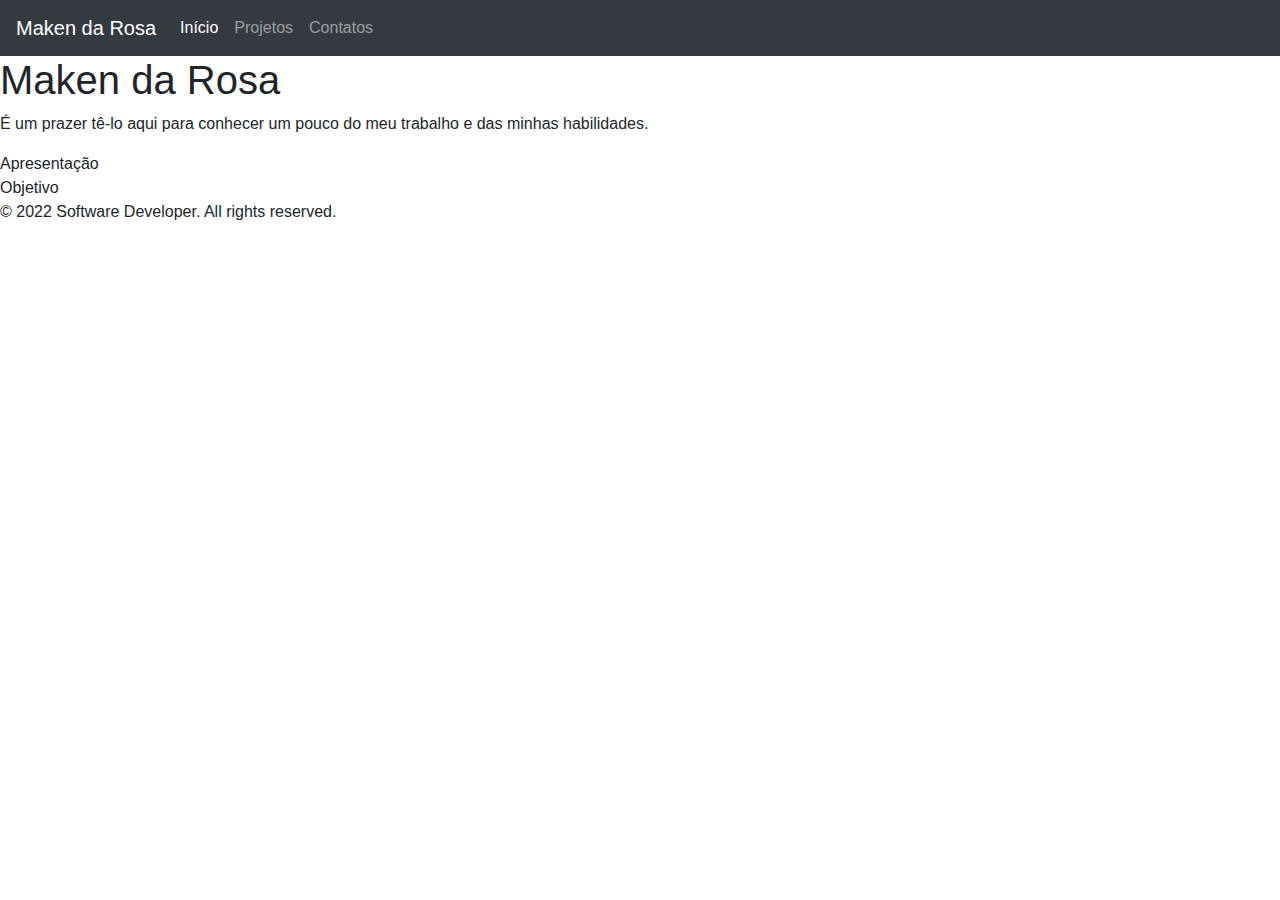
==== index.html @ cf261ea3 "começando portfolio" ====
<!DOCTYPE html>
<html lang="pt-br">

<head>
    <meta charset="UTF-8">
    <meta name="viewport" content="width=device-width, initial-scale=1.0">
    <!--<link rel="stylesheet" href="styles.css"> -->
    <link rel="stylesheet" href="https://maxcdn.bootstrapcdn.com/bootstrap/4.5.2/css/bootstrap.min.css">
    <script src="https://ajax.googleapis.com/ajax/libs/jquery/3.5.1/jquery.min.js"></script>
    <script src="https://cdnjs.cloudflare.com/ajax/libs/popper.js/1.16.0/umd/popper.min.js"></script>
    <script src="https://maxcdn.bootstrapcdn.com/bootstrap/4.5.2/js/bootstrap.min.js"></script>
    <style>
        .card {
            display: none;
        }

        .card.active {
            display: block;
        }
    </style>
    <title>Maken da Rosa - Portfolio</title>
</head>

<body>
    <header>
        <nav class="navbar navbar-expand-md navbar-dark bg-dark">
            <a class="navbar-brand" href="#">Maken da Rosa</a>
            <button class="navbar-toggler" type="button" data-toggle="collapse" data-target="#navbarNavAltMarkup"
                aria-controls="navbarNavAltMarkup" aria-expanded="false" aria-label="Toggle navigation">
                <span class="navbar-toggler-icon"></span>
            </button>
            <div class="collapse navbar-collapse" id="navbarNavAltMarkup">
                <div class="navbar-nav">
                    <a class="nav-link active" href="#home">Início <span class="sr-only">(current)</span></a>
                    <a class="nav-link" href="#projects">Projetos</a>
                    <a class="nav-link" href="#contacts">Contatos</a>
                </div>
            </div>
        </nav>
    </header>
    <main>
        <section id="home">
            <h1>Maken da Rosa</h1>

            <p>É um prazer tê-lo aqui para conhecer um pouco do meu trabalho e das minhas habilidades.</p>

            <div class="soft-skills">
                <div class="soft-skill">Apresentação</div>
                <div class="soft-skill"></div>
                <div class="soft-skill"></div>
            </div>

            <div class="hard-skills">
                <div class="hard-skill">Objetivo</div>
                <div class="hard-skill"></div>
                <div class="hard-skill"></div>
            </div>

        </section>
        <section id="projects">
            <div class="project"></div>
            <div class="project"></div>
            <div class="project"></div>
        </section>
        <section id="contacts">
            <div class="contact"></div>
            <div class="contact"></div>
            <div class="contact"></div>
        </section>
    </main>
    <footer>
        <p>&copy; 2022 Software Developer. All rights reserved.</p>
    </footer>

    <script>
        // Initialize the first card as active
        const cards = document.querySelectorAll('.card');
        let currentCard = 0;
        cards[currentCard].classList.add('active');

        // Add event listeners for the forward and back buttons
        const forwardButton = document.querySelector('.btn.forward');
        const backButton = document.querySelector('.btn.back');

        forwardButton.addEventListener('click', () => {
            cards[currentCard].classList.remove('active');
            currentCard = (currentCard + 1) % cards.length;
            cards[currentCard].classList.add('active');
        });

        backButton.addEventListener('click', () => {
            cards[currentCard].classList.remove('active');
            currentCard = (currentCard - 1 + cards.length) % cards.length;
            cards[currentCard].classList.add('active');
        });
    </script>
    <!--
            <div class="cards-change">
                <button class="btn back">
                    &lt;
                </button>
                <button class="btn forward">
                    &gt;
                </button>
                    <div class="card">
                        <p>Este portfolio é o de sistemas e tecnologias que estão em constante evolução. Aqui você encontrará projetos que desenvolvi, demonstrando meu conhecimento em diversas linguagens de programação, frameworks e ferramentas.
                        </p>
                    </div>
                    <div class="card">
                        <p>Como desenvolvedor júnior, estou em busca de novas oportunidades para aprimorar minhas habilidades e crescer profissionalmente. Acredito que cada projeto é uma oportunidade para aprender algo novo, enfrentar desafios e superar limitações.</p>
                    </div>
                    <div class="card">
                        <p>Sinta-se à vontade para navegar pelo meu portfolio e conhecer um pouco mais sobre mim e o meu trabalho. Se você tem alguma dúvida ou gostaria de saber mais sobre algum  hesite em entrar em contato. Estou sempre aberto a novas oportunidades e desafios.</p>
                    </div>
                    <div class="card">
                        <p>Espero que goste do meu portfolio e fico à disposição para qualquer esclarecimento que precise. Obrigado pela visita!</p>
                    </div>
            </div>
-->
</body>

</html>
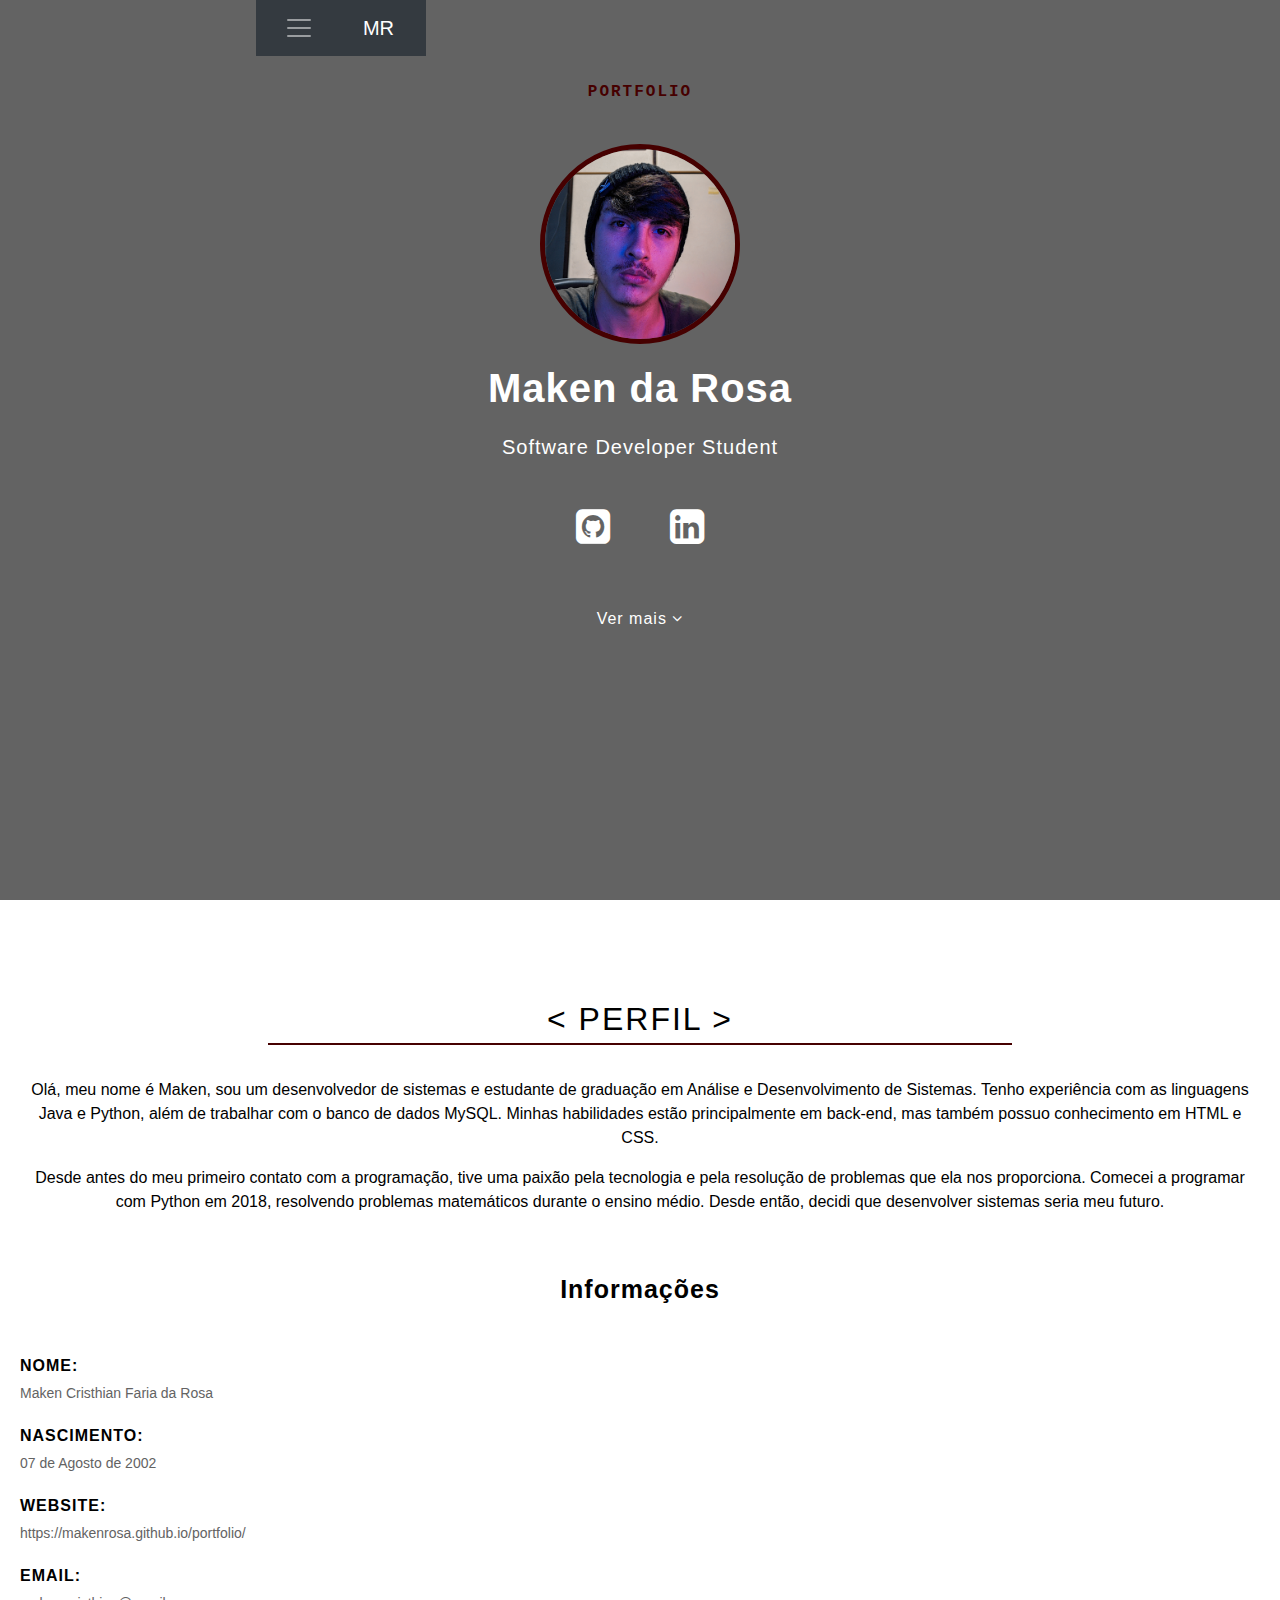
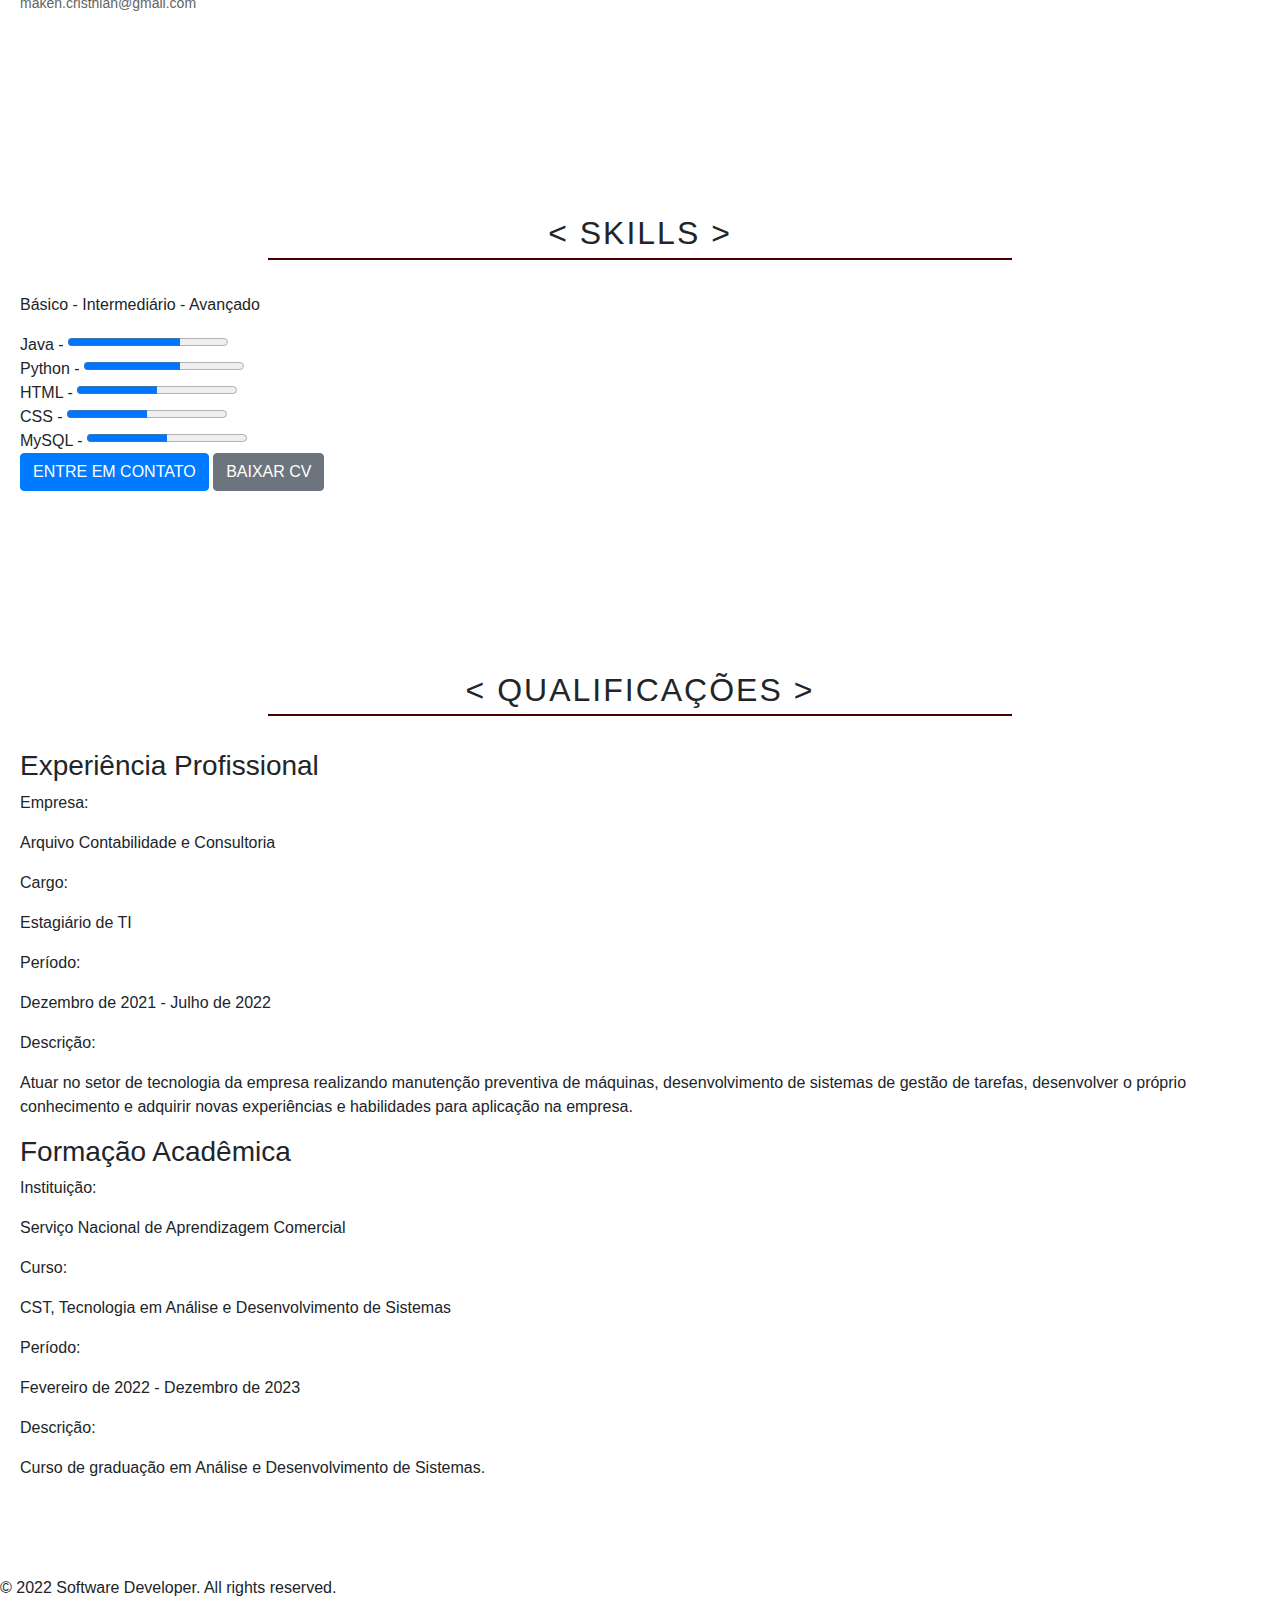
==== commit 58edfe5d: "Quase finalizando a primeira parte do portfolio" ====
--- a/index.html
+++ b/index.html
@@ -4,119 +4,172 @@
 <head>
     <meta charset="UTF-8">
     <meta name="viewport" content="width=device-width, initial-scale=1.0">
-    <!--<link rel="stylesheet" href="styles.css"> -->
+    <link rel="stylesheet" href="styles.css"> 
     <link rel="stylesheet" href="https://maxcdn.bootstrapcdn.com/bootstrap/4.5.2/css/bootstrap.min.css">
+    <link rel="stylesheet" href="https://cdnjs.cloudflare.com/ajax/libs/font-awesome/4.7.0/css/font-awesome.min.css">
     <script src="https://ajax.googleapis.com/ajax/libs/jquery/3.5.1/jquery.min.js"></script>
     <script src="https://cdnjs.cloudflare.com/ajax/libs/popper.js/1.16.0/umd/popper.min.js"></script>
     <script src="https://maxcdn.bootstrapcdn.com/bootstrap/4.5.2/js/bootstrap.min.js"></script>
-    <style>
-        .card {
-            display: none;
-        }
-
-        .card.active {
-            display: block;
-        }
-    </style>
     <title>Maken da Rosa - Portfolio</title>
 </head>
 
 <body>
     <header>
         <nav class="navbar navbar-expand-md navbar-dark bg-dark">
-            <a class="navbar-brand" href="#">Maken da Rosa</a>
-            <button class="navbar-toggler" type="button" data-toggle="collapse" data-target="#navbarNavAltMarkup"
-                aria-controls="navbarNavAltMarkup" aria-expanded="false" aria-label="Toggle navigation">
-                <span class="navbar-toggler-icon"></span>
-            </button>
-            <div class="collapse navbar-collapse" id="navbarNavAltMarkup">
-                <div class="navbar-nav">
-                    <a class="nav-link active" href="#home">Início <span class="sr-only">(current)</span></a>
-                    <a class="nav-link" href="#projects">Projetos</a>
-                    <a class="nav-link" href="#contacts">Contatos</a>
-                </div>
+            <div class="container">
+                <li class="nav-item dropdown d-block">
+                    <button class="navbar-toggler always-show" type="button" data-toggle="dropdown" aria-haspopup="true"
+                        aria-expanded="false">
+                        <span class="navbar-toggler-icon"></span>
+                    </button>
+                    <div class="dropdown-menu">
+                        <a class="dropdown-item" href="#home">Início</a>
+                        <a class="dropdown-item" href="#perfil">Perfil</a>
+                        <a class="dropdown-item" href="#skills">Habilidades</a>
+                        <a class="dropdown-item" href="#qualificacoes">Qualificações</a>
+                        <a class="dropdown-item" href="#projetos">Projetos</a>
+                    </div>
+                </li>
+                <a class="navbar-brand" href="#">MR</a>
             </div>
         </nav>
     </header>
     <main>
         <section id="home">
+            <p class="portfolio-text">PORTFOLIO</p>
+            <div class="profile-img">
+                <img class=profile-img src="images/makenrosa.jpg" alt="Maken da Rosa profile image">
+            </div>
             <h1>Maken da Rosa</h1>
-
-            <p>É um prazer tê-lo aqui para conhecer um pouco do meu trabalho e das minhas habilidades.</p>
-
-            <div class="soft-skills">
-                <div class="soft-skill">Apresentação</div>
-                <div class="soft-skill"></div>
-                <div class="soft-skill"></div>
+            <p id="cargo">Software Developer Student</p>
+            <div class="redes-inicio">
+                <a href="https://github.com/MakenRosa" target="_blank"><i class="fa fa-github-square"></i></a>
+                <a href="https://www.linkedin.com/in/maken-da-rosa/" target="_blank"><i
+                        class="fa fa-linkedin-square"></i></a>
             </div>
-
-            <div class="hard-skills">
-                <div class="hard-skill">Objetivo</div>
-                <div class="hard-skill"></div>
-                <div class="hard-skill"></div>
+            <p id="ver-mais">Ver mais <i class="fa fa-angle-down"></i></p>
+        </section>
+        <section id="perfil">
+            <h2 class="section-name">&lt; PERFIL &gt;</h2>
+            <p>
+                Olá, meu nome é Maken, sou um desenvolvedor de sistemas e estudante de graduação em Análise e
+                Desenvolvimento de Sistemas. Tenho experiência com as linguagens Java e Python, além de trabalhar com o
+                banco de dados MySQL. Minhas habilidades estão principalmente em back-end, mas também possuo
+                conhecimento em HTML e CSS.
+            </p>
+            <p>
+                Desde antes do meu primeiro contato com a programação, tive uma paixão pela tecnologia e pela resolução
+                de problemas que ela nos proporciona. Comecei a programar com Python em 2018, resolvendo problemas
+                matemáticos durante o ensino médio. Desde então, decidi que desenvolver sistemas seria meu futuro.
+            </p>
+            <div class="perfil">
+                <h3>Informações</h3>
+                <div class="nome">
+                    <p>Nome:</p>
+                    <p>Maken Cristhian Faria da Rosa</p>
+                </div>
+                <div class="nascimento">
+                    <p>Nascimento:</p>
+                    <p>07 de Agosto de 2002</p>
+                </div>
+                <div class="website">
+                    <p>Website:</p>
+                    <p><a href="https://makenrosa.github.io/portfolio/"
+                            target="_blank">https://makenrosa.github.io/portfolio/</a></p>
+                </div>
+                <div class="email">
+                    <p>Email:</p>
+                    <p><a href="mailto:" target="_blank">maken.cristhian@gmail.com</a></p>
+                </div>
             </div>
-
         </section>
-        <section id="projects">
-            <div class="project"></div>
-            <div class="project"></div>
-            <div class="project"></div>
+        <section id="skills">
+            <h2 class="section-name">&lt; SKILLS &gt;</h2>
+            <p>Básico - Intermediário - Avançado</p>
+            <div class="skills">
+                <div class="skill-item">
+                    <span>Java -
+                        <progress value="70" max="100"></progress>
+                    </span>
+                </div>
+                <div class="skill-item">
+                    <span>Python -
+                        <progress value="60" max="100"></progress>
+                    </span>
+                </div>
+                <div class="skill-item">
+                    <span>HTML -
+                        <progress value="50" max="100"></progress>
+                    </span>
+                </div>
+                <div class="skill-item">
+                    <span>CSS -
+                        <progress value="50" max="100"></progress>
+                    </span>
+                </div>
+                <div class="skill-item">
+                    <span>MySQL -
+                        <progress value="50" max="100"></progress>
+                    </span>
+                </div>
+            </div>
+            <button class="btn btn-primary">ENTRE EM CONTATO</button>
+            <button class="btn btn-secondary">BAIXAR CV</button>
         </section>
-        <section id="contacts">
-            <div class="contact"></div>
-            <div class="contact"></div>
-            <div class="contact"></div>
-        </section>
-    </main>
-    <footer>
-        <p>&copy; 2022 Software Developer. All rights reserved.</p>
-    </footer>
-
-    <script>
-        // Initialize the first card as active
-        const cards = document.querySelectorAll('.card');
-        let currentCard = 0;
-        cards[currentCard].classList.add('active');
-
-        // Add event listeners for the forward and back buttons
-        const forwardButton = document.querySelector('.btn.forward');
-        const backButton = document.querySelector('.btn.back');
-
-        forwardButton.addEventListener('click', () => {
-            cards[currentCard].classList.remove('active');
-            currentCard = (currentCard + 1) % cards.length;
-            cards[currentCard].classList.add('active');
-        });
-
-        backButton.addEventListener('click', () => {
-            cards[currentCard].classList.remove('active');
-            currentCard = (currentCard - 1 + cards.length) % cards.length;
-            cards[currentCard].classList.add('active');
-        });
-    </script>
-    <!--
-            <div class="cards-change">
-                <button class="btn back">
-                    &lt;
-                </button>
-                <button class="btn forward">
-                    &gt;
-                </button>
-                    <div class="card">
-                        <p>Este portfolio é o de sistemas e tecnologias que estão em constante evolução. Aqui você encontrará projetos que desenvolvi, demonstrando meu conhecimento em diversas linguagens de programação, frameworks e ferramentas.
-                        </p>
+        <section id="qualificacoes">
+            <h2 class="section-name">&lt; QUALIFICAÇÕES &gt;</h2>
+            <div class="qualificacoes">
+                <div class="qualificacao">
+                    <h3>Experiência Profissional</h3>
+                    <div class="experiencia-profissional">
+                        <div class="empresa">
+                            <p>Empresa:</p>
+                            <p>Arquivo Contabilidade e Consultoria</p>
+                        </div>
+                        <div class="cargo">
+                            <p>Cargo:</p>
+                            <p>Estagiário de TI</p>
+                        </div>
+                        <div class="periodo">
+                            <p>Período:</p>
+                            <p>Dezembro de 2021 - Julho de 2022</p>
+                        </div>
+                        <div class="descricao">
+                            <p>Descrição:</p>
+                            <p>
+                                Atuar no setor de tecnologia da empresa realizando manutenção preventiva de máquinas,
+                                desenvolvimento de sistemas de gestão de tarefas, desenvolver o próprio conhecimento e
+                                adquirir novas experiências e habilidades para aplicação na empresa.
+                            </p>
+                        </div>
                     </div>
-                    <div class="card">
-                        <p>Como desenvolvedor júnior, estou em busca de novas oportunidades para aprimorar minhas habilidades e crescer profissionalmente. Acredito que cada projeto é uma oportunidade para aprender algo novo, enfrentar desafios e superar limitações.</p>
-                    </div>
-                    <div class="card">
-                        <p>Sinta-se à vontade para navegar pelo meu portfolio e conhecer um pouco mais sobre mim e o meu trabalho. Se você tem alguma dúvida ou gostaria de saber mais sobre algum  hesite em entrar em contato. Estou sempre aberto a novas oportunidades e desafios.</p>
-                    </div>
-                    <div class="card">
-                        <p>Espero que goste do meu portfolio e fico à disposição para qualquer esclarecimento que precise. Obrigado pela visita!</p>
+                </div>
+                <div class="qualificacao">
+                    <h3>Formação Acadêmica</h3>
+                    <div class="formacao-academica">
+                        <div class="instituicao">
+                            <p>Instituição:</p>
+                            <p>Serviço Nacional de Aprendizagem Comercial</p>
+                        </div>
+                        <div class="curso">
+                            <p>Curso:</p>
+                            <p>CST, Tecnologia em Análise e Desenvolvimento de Sistemas</p>
+                        </div>
+                        <div class="periodo">
+                            <p>Período:</p>
+                            <p>Fevereiro de 2022 - Dezembro de 2023</p>
+                        </div>
+                        <div class="descricao">
+                            <p>Descrição:</p>
+                            <p>Curso de graduação em Análise e Desenvolvimento de Sistemas.</p>
+                        </div>
                     </div>
             </div>
--->
+        </section>
+        <footer>
+            <p>&copy; 2022 Software Developer. All rights reserved.</p>
+        </footer>
+    </main>
 </body>
 
 </html>--- a/styles.css
+++ b/styles.css
@@ -0,0 +1,189 @@
+.always-show {
+    display: block !important;
+}
+
+body {
+    margin: 0;
+    padding: 0;
+    font-family: 'Roboto', sans-serif;
+    background-color: #f5f5f5;
+    scroll-behavior: smooth;
+}
+
+.card {
+    display: none;
+}
+
+.card.active {
+    display: block;
+}
+
+header {
+    position: fixed;
+    top: 0;
+    left: 20vw;
+    width: 170px;
+}
+
+.navbar li {
+    list-style: none;
+}
+
+.navbar li > button {
+    border: none;
+}
+
+.navbar li > button:hover {
+    background-color: transparent;
+}
+
+.navbar li > button:focus {
+    outline: none;
+}
+
+.navbar>.container {
+    display: flex;
+    justify-content: space-between;
+    width: 100%;
+}
+
+section {
+    font-family: 'poppins', sans-serif;
+    padding: 80px 20px;
+}
+
+h2.section-name {
+    letter-spacing: 2px;
+    text-transform: uppercase;
+    text-align: center;
+    padding: 20px 0;
+}
+
+.section-name::after {
+    content: '';
+    display: block;
+    width: 60%;
+    height: 2px;
+    background-color: #460000;
+    margin: 5px auto;
+}
+
+#home {
+    background-color: #636363;
+    color: #fff;
+    padding: 80px 20px;
+    text-align: center;
+    height: 100vh;
+}
+
+.portfolio-text {
+    font-weight: 700;
+    margin-bottom: 40px;
+    color: #460000;
+    letter-spacing: 2px;
+    font-family: monospace;
+}
+
+#home>h1 {
+    font-size: 40px;
+    font-weight: 700;
+    letter-spacing: 1px;
+    margin: 20px 0;
+}
+
+
+div.profile-img {
+    width: 200px;
+    height: 200px;
+    border-radius: 50%;
+    margin: 0 auto;
+    display: block;
+}
+
+img.profile-img {
+    width: 200px;
+    height: 200px;
+    border-radius: 50%;
+    margin: 0 auto;
+    border: 5px solid #460000;
+}
+
+#home>#cargo {
+    font-size: 20px;
+    font-weight: 400;
+    letter-spacing: 1px;
+    margin: 20px 0;
+    width: 70%;
+    margin: 0 auto;
+}
+
+.redes-inicio {
+    display: flex;
+    justify-content: center;
+    margin-top: 35px;
+}
+
+.redes-inicio a {
+    color: #fff;
+    font-size: 40px;
+    margin: 0 30px;
+}
+
+#ver-mais {
+    font-size: 16px;
+    font-weight: 400;
+    letter-spacing: 1px;
+    margin: 20px 0;
+    margin-top: 50px;
+}
+
+#perfil {
+    background-color: #fff;
+    color: #000;
+    text-align: center;
+    height: 100%;
+}
+
+div.perfil {
+    display: block;
+    text-align: left;
+    margin-top: 60px;
+}
+
+div.perfil > h3 {
+    font-size: 25px;
+    font-weight: 700;
+    letter-spacing: 1px;
+    margin: 10px 0 50px 0px;
+    text-align: center;
+}
+
+div.perfil > div {
+    margin: 0 0 20px 0;
+}
+
+div.perfil > div >p:first-child {
+    font-weight: bold;
+    font-size: 16px;
+    margin-bottom: 5px;
+    text-transform: uppercase;
+    letter-spacing: 1px;
+}
+
+div.perfil > div >p:last-child {
+    font-size: 14px;
+    margin-bottom: 5px;
+    color: #636363;
+}
+
+div.perfil > div a {
+    font-size: 14px;
+    margin-bottom: 5px;
+    color: #636363;
+}
+
+@media (min-width: 768px) {
+    .navbar>.container {
+        padding: 0px;
+    }
+}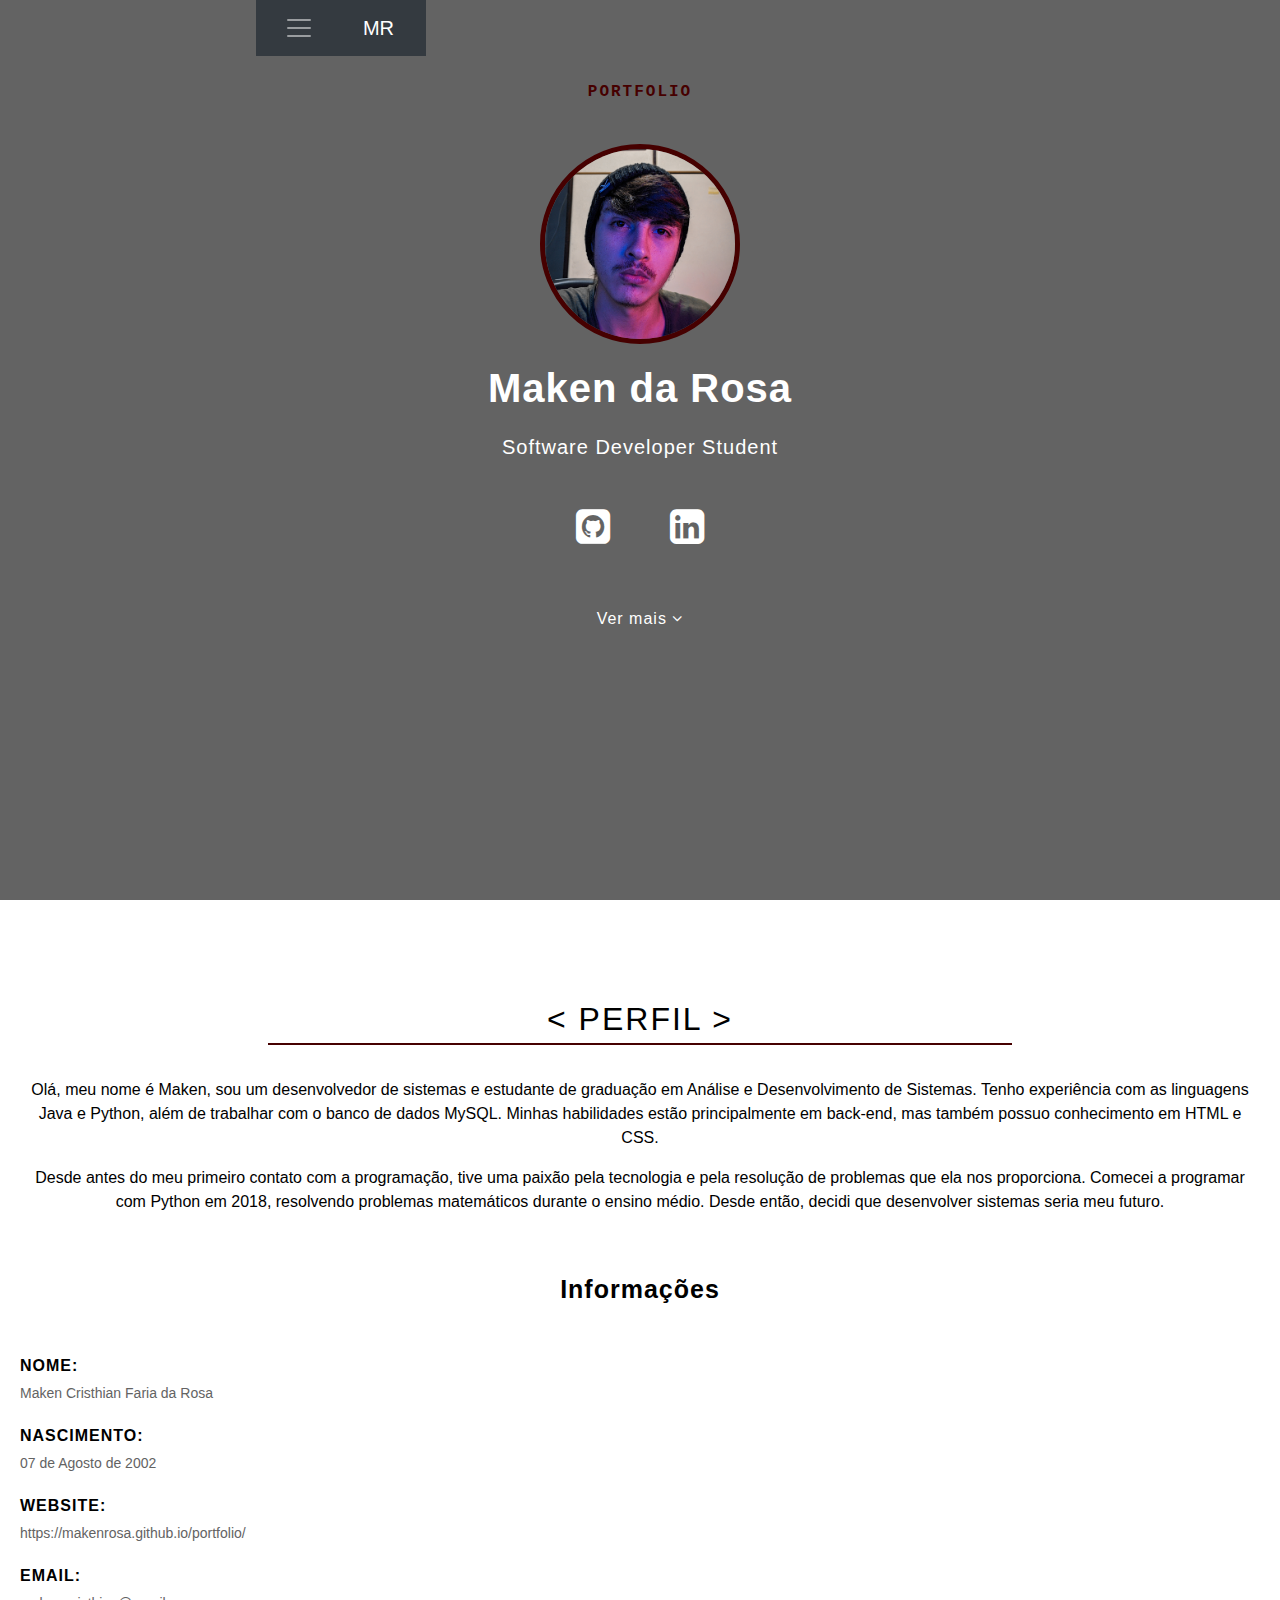
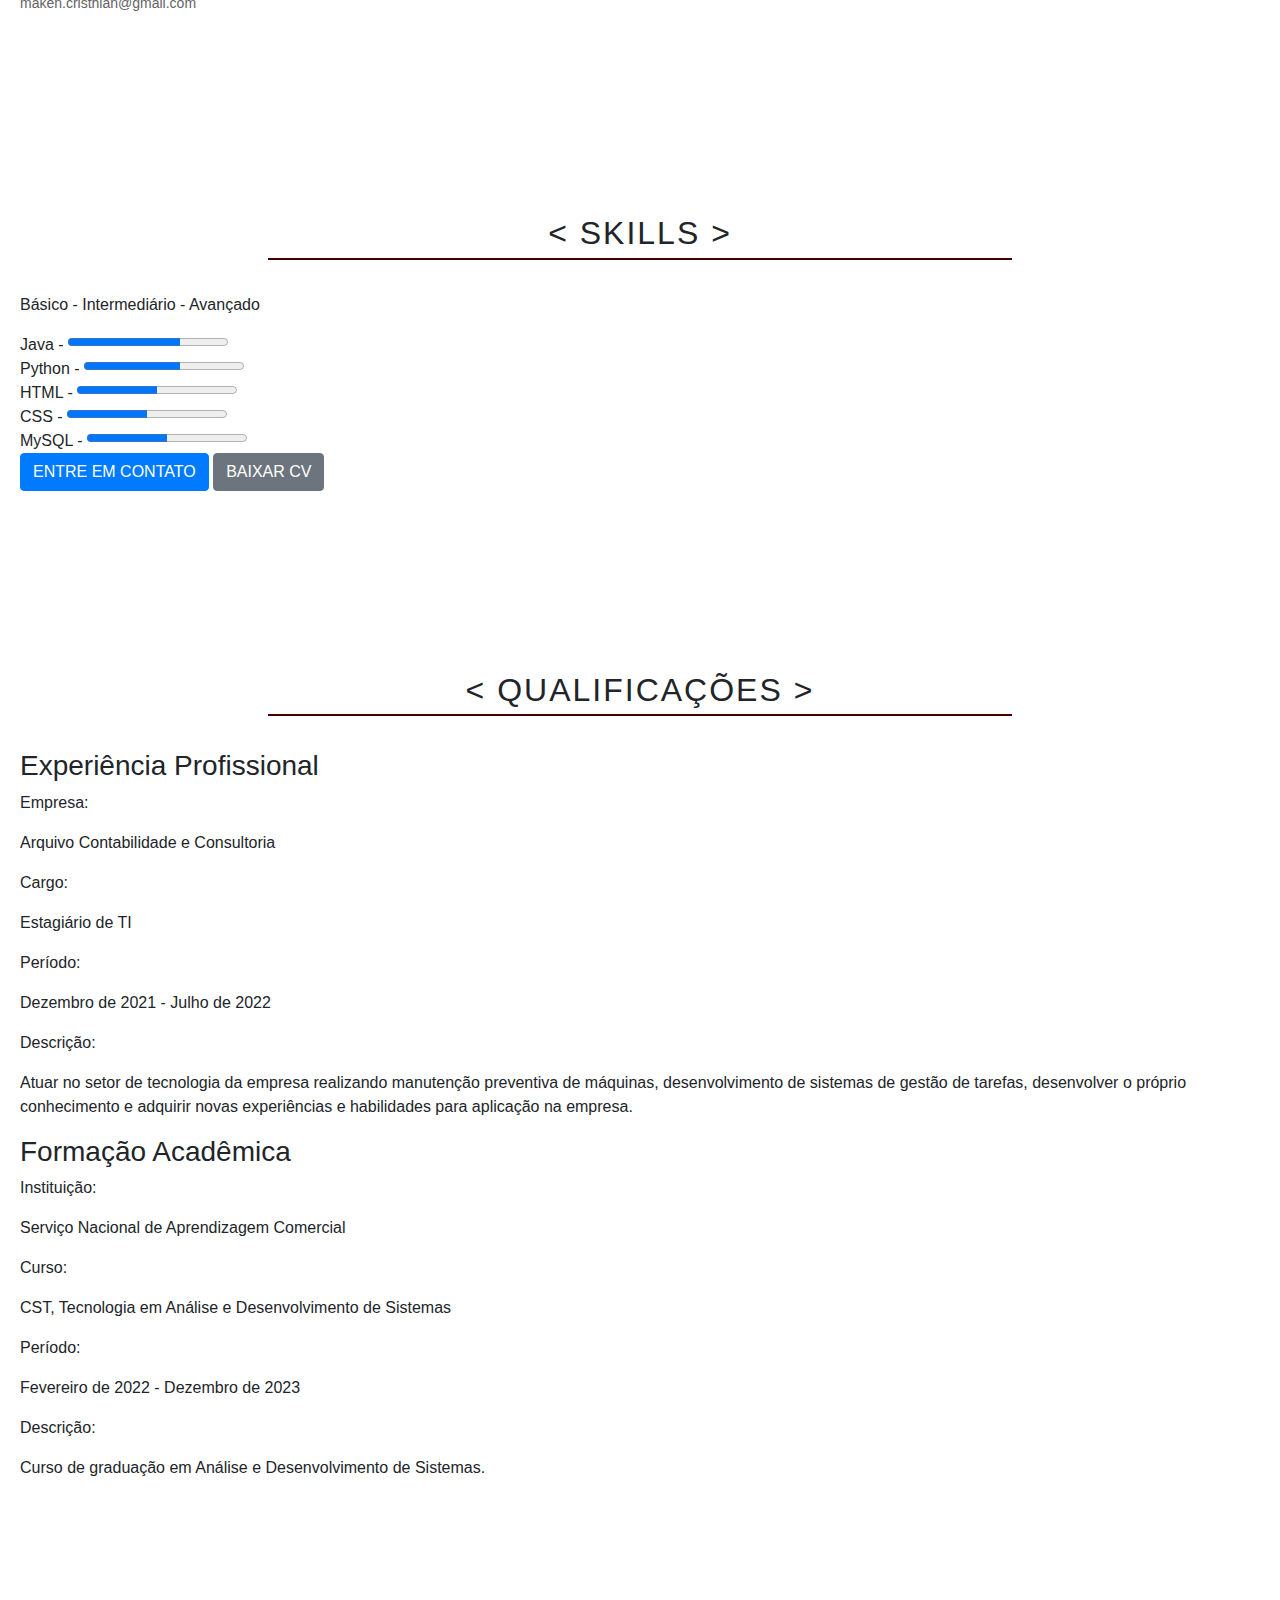
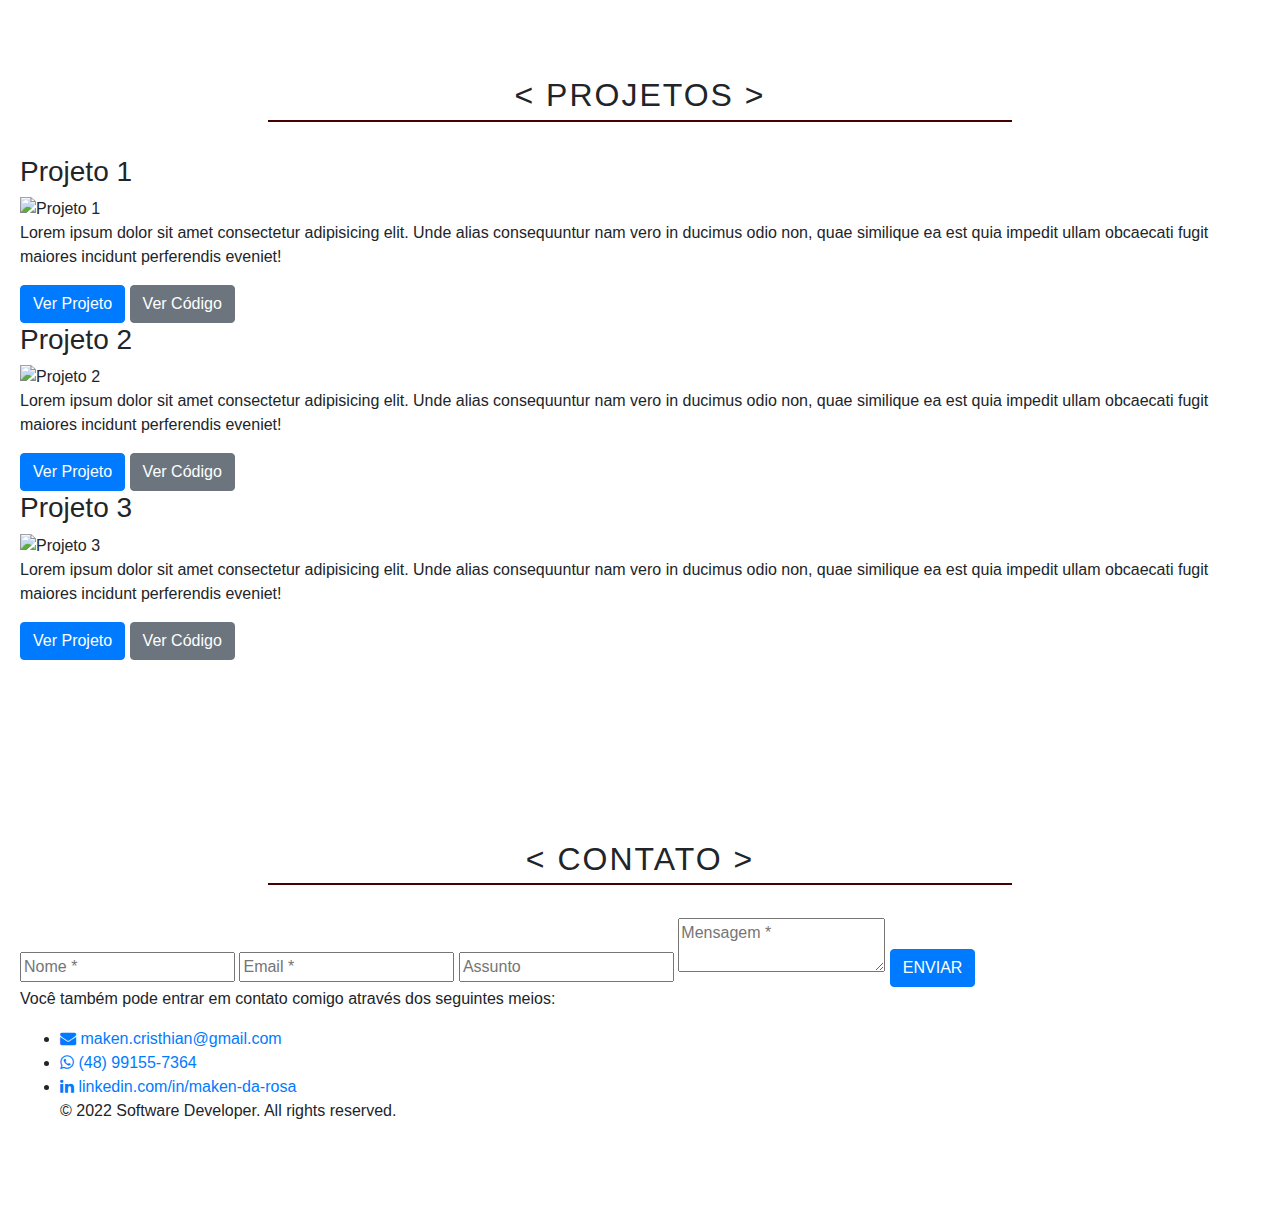
==== commit e19d0355: "Mobile first quase terminado, falta estilizar" ====
--- a/index.html
+++ b/index.html
@@ -4,7 +4,7 @@
 <head>
     <meta charset="UTF-8">
     <meta name="viewport" content="width=device-width, initial-scale=1.0">
-    <link rel="stylesheet" href="styles.css"> 
+    <link rel="stylesheet" href="styles.css">
     <link rel="stylesheet" href="https://maxcdn.bootstrapcdn.com/bootstrap/4.5.2/css/bootstrap.min.css">
     <link rel="stylesheet" href="https://cdnjs.cloudflare.com/ajax/libs/font-awesome/4.7.0/css/font-awesome.min.css">
     <script src="https://ajax.googleapis.com/ajax/libs/jquery/3.5.1/jquery.min.js"></script>
@@ -164,8 +164,80 @@
                             <p>Curso de graduação em Análise e Desenvolvimento de Sistemas.</p>
                         </div>
                     </div>
-            </div>
-        </section>
+                </div>
+        </section>
+        <section id="projetos">
+            <h2 class="section-name">&lt; PROJETOS &gt;</h2>
+            <div class="projetos">
+                <div class="projeto">
+                    <h3>Projeto 1</h3>
+                    <div class="project-image">
+                        <img src="https://via.placeholder.com/300x200" alt="Projeto 1">
+                    </div>
+                    <p>Lorem ipsum dolor sit amet consectetur adipisicing elit. Unde alias consequuntur nam vero in
+                        ducimus odio non, quae similique ea est quia impedit ullam obcaecati fugit maiores incidunt
+                        perferendis eveniet!</p>
+                    <button class="btn btn-primary">Ver Projeto</button>
+                    <button class="btn btn-secondary">Ver Código</button>
+                </div>
+                <div class="projeto">
+                    <h3>Projeto 2</h3>
+                    <div class="project-image">
+                        <img src="https://via.placeholder.com/300x200" alt="Projeto 2">
+                    </div>
+                    <p>Lorem ipsum dolor sit amet consectetur adipisicing elit. Unde alias consequuntur nam vero in
+                        ducimus odio non, quae similique ea est quia impedit ullam obcaecati fugit maiores incidunt
+                        perferendis eveniet!</p>
+                    <button class="btn btn-primary">Ver Projeto</button>
+                    <button class="btn btn-secondary">Ver Código</button>
+                </div>
+                <div class="projeto">
+                    <h3>Projeto 3</h3>
+                    <div class="project-image">
+                        <img src="https://via.placeholder.com/300x200" alt="Projeto 3">
+                    </div>
+                    <p>Lorem ipsum dolor sit amet consectetur adipisicing elit. Unde alias consequuntur nam vero in
+                        ducimus odio non, quae similique ea est quia impedit ullam obcaecati fugit maiores incidunt
+                        perferendis eveniet!</p>
+                    <button class="btn btn-primary">Ver Projeto</button>
+                    <button class="btn btn-secondary">Ver Código</button>
+                </div>
+            </div>
+        </section>
+        <section id="contato">
+            <h2 class="section-name">&lt; CONTATO &gt;</h2>
+            <div class="contato">
+                <form action="https://formsubmit.co/maken.cristhian@gmail.com" method="POST">
+                    <input type="text" name="name" required placeholder="Nome *">
+                    <input type="email" name="email" required placeholder="Email *">
+                    <input type="text" name="subject" placeholder="Assunto">
+                    <textarea name="message" required placeholder="Mensagem *"></textarea>
+                    <button class="btn btn-primary" type="submit">ENVIAR</button>
+                           </form>
+            </div>
+           <div class="contato">
+            <p>
+                Você também pode entrar em contato comigo através dos seguintes meios:
+            </p>
+            <ul>
+                <li>
+                    <!--Email-->
+                    <a href="mailto: maken.cristhian@gmail.com">
+                        <i class="fa fa-envelope"></i>
+                        maken.cristhian@gmail.com
+                <li>
+                    <a href="https://wa.me/5548991557364" target="_blank">
+                        <i class="fa fa-whatsapp"></i>
+                        (48) 99155-7364
+                    </a>
+                </li>
+                <li>
+                    <a href="https://www.linkedin.com/in/maken-da-rosa/" target="_blank">
+                        <i class="fa fa-linkedin"></i>
+                        linkedin.com/in/maken-da-rosa
+                    </a>
+                </li>
+                
         <footer>
             <p>&copy; 2022 Software Developer. All rights reserved.</p>
         </footer>
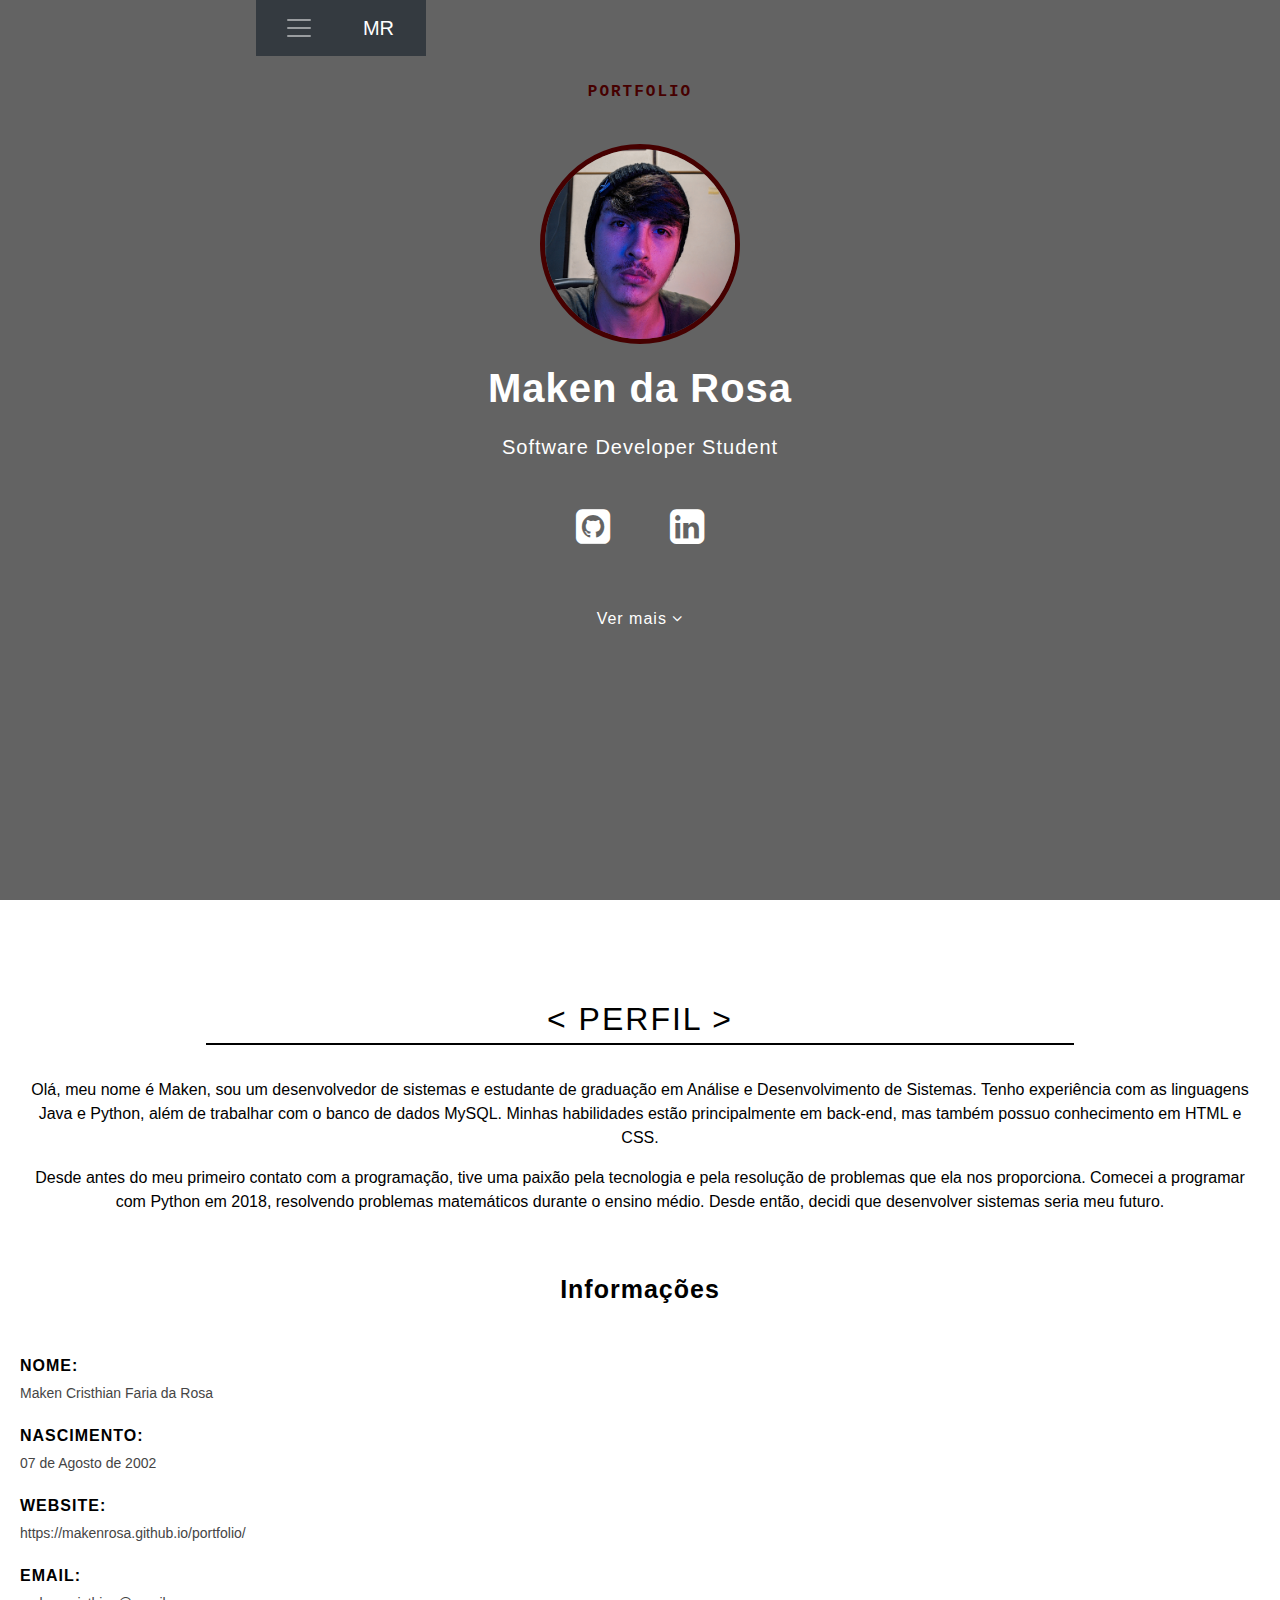
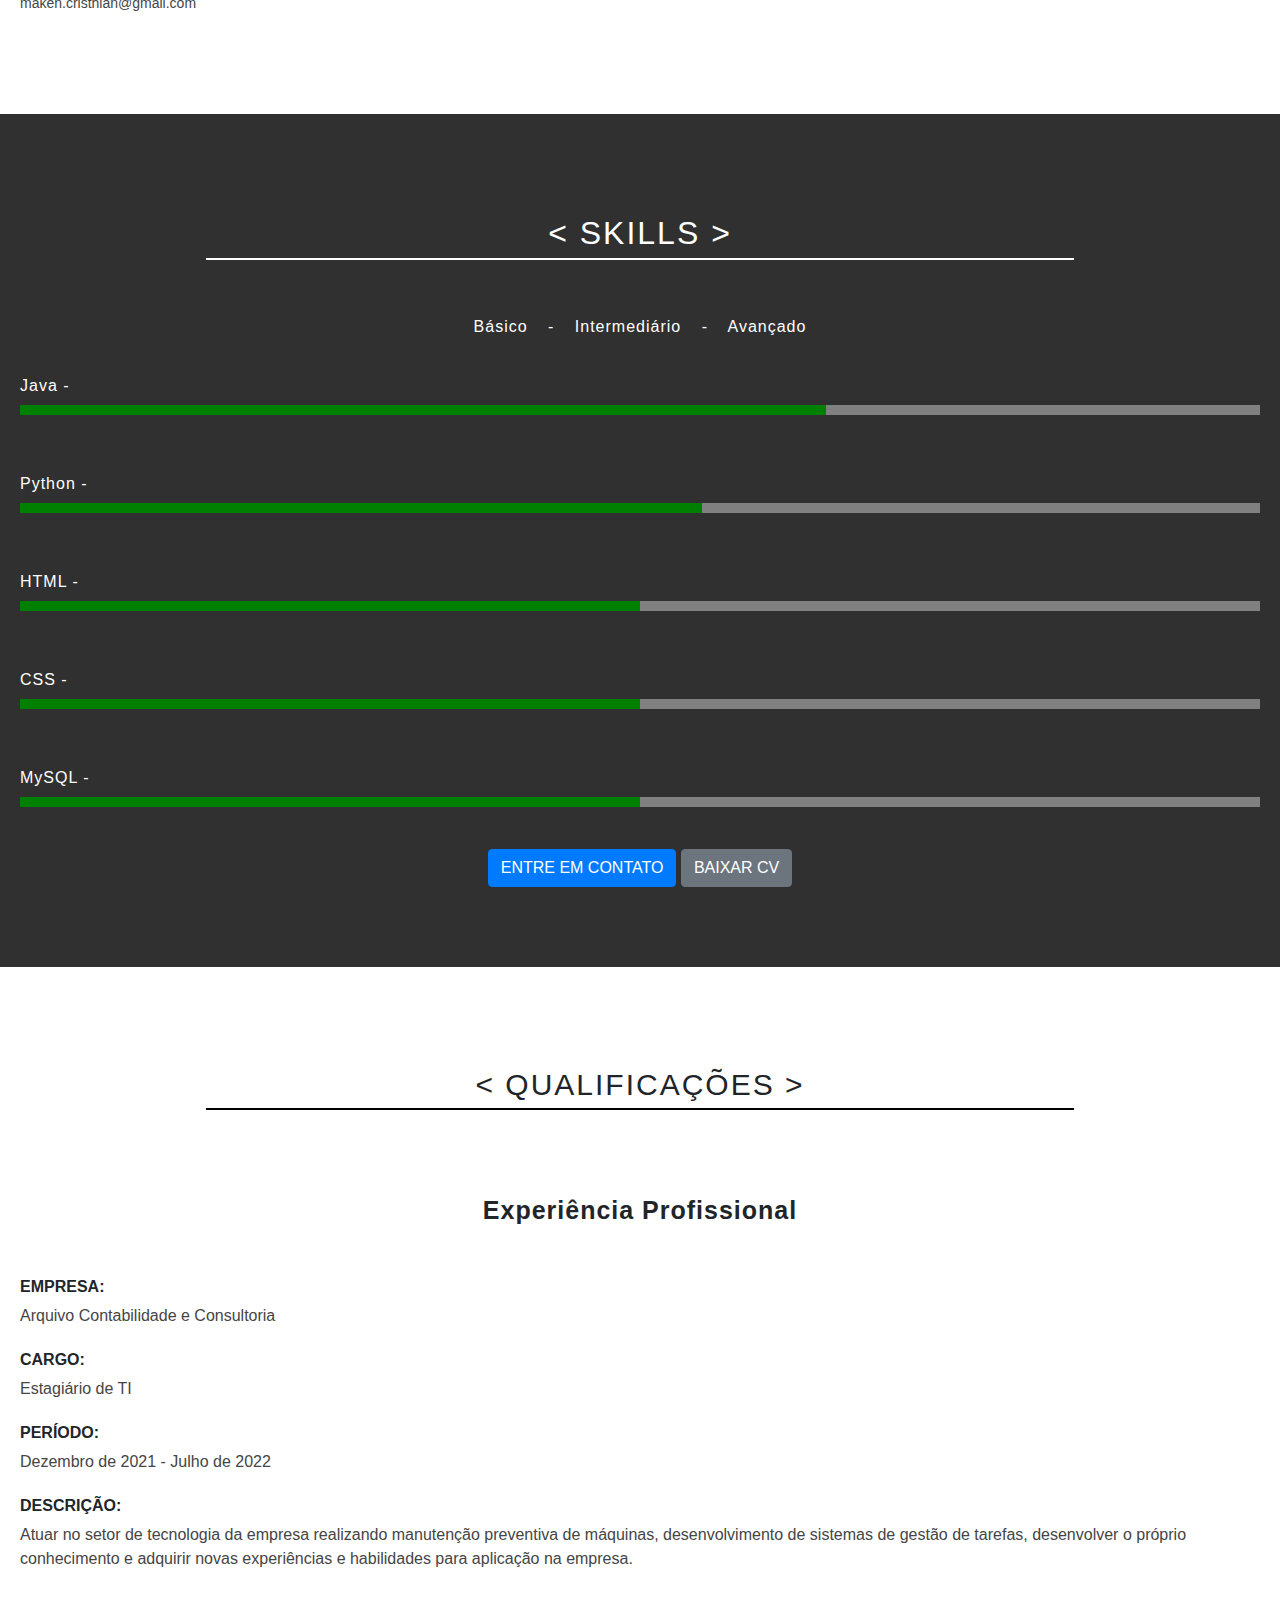
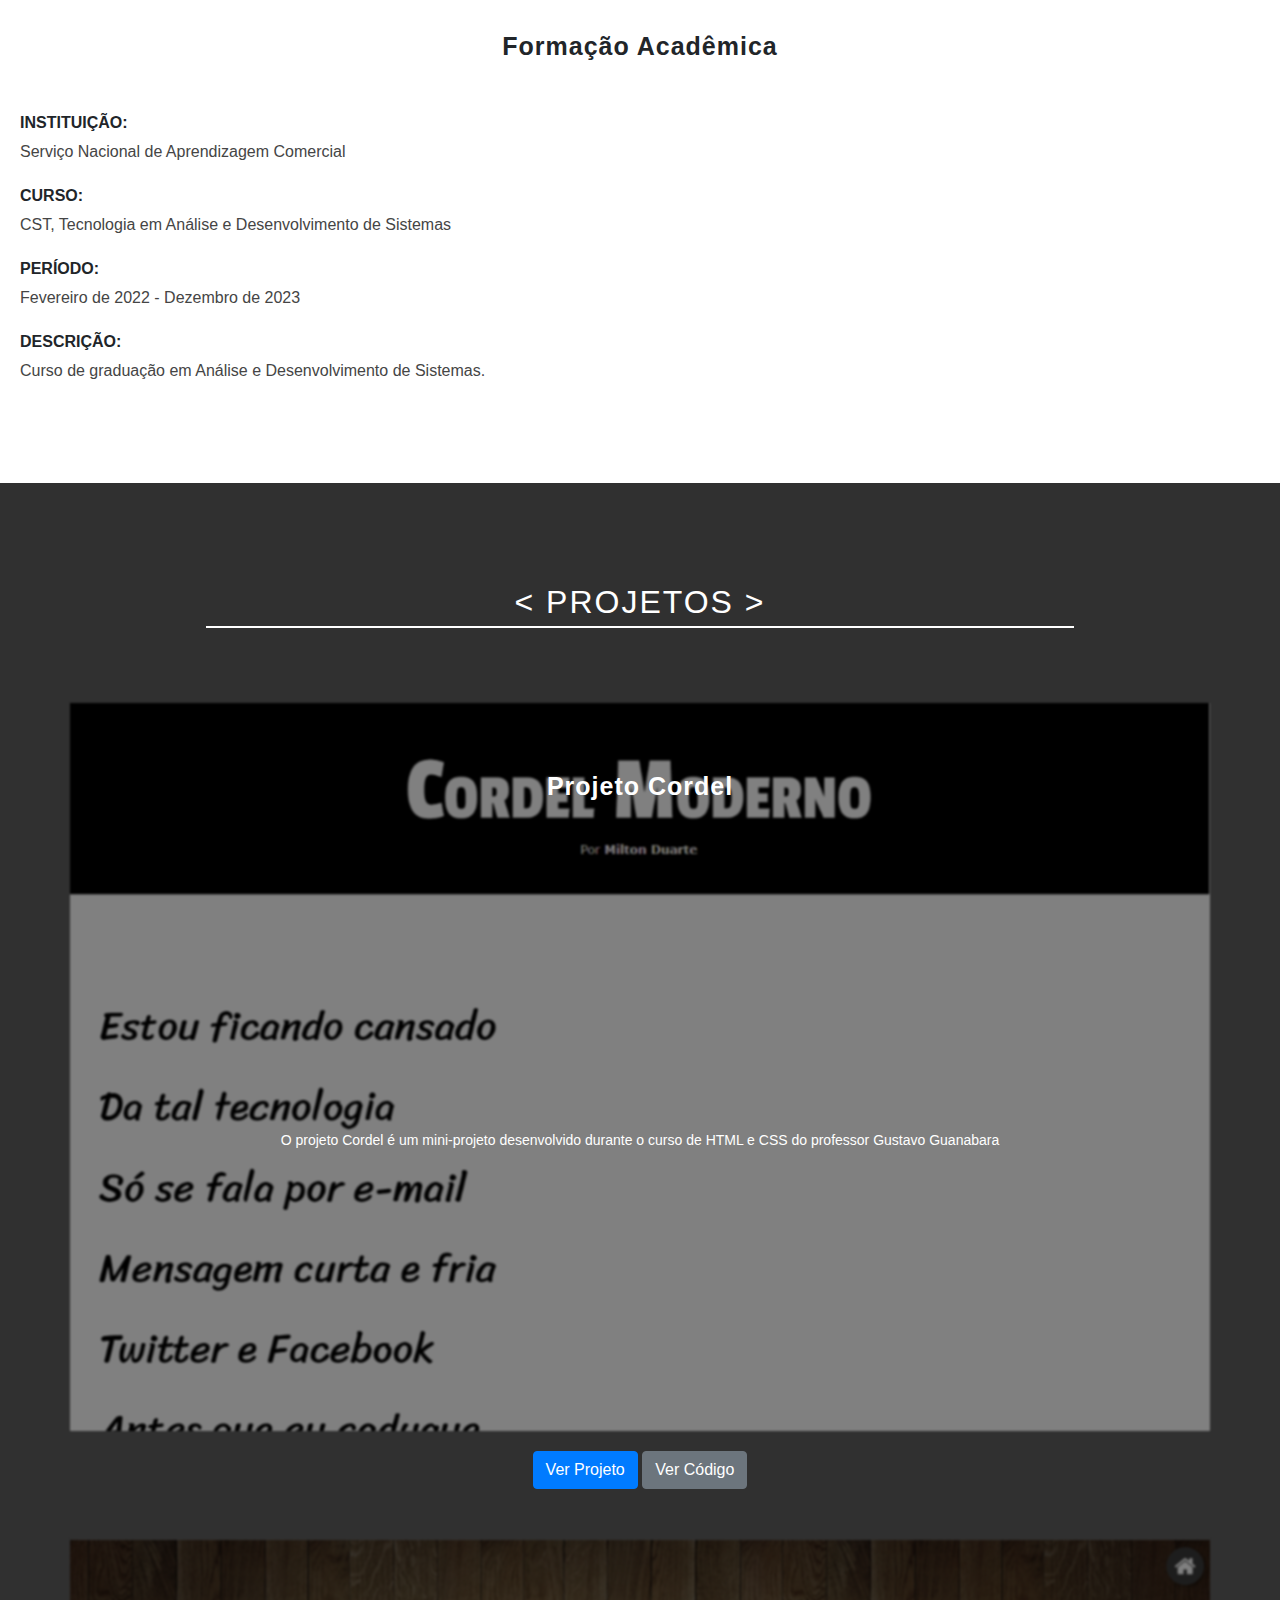
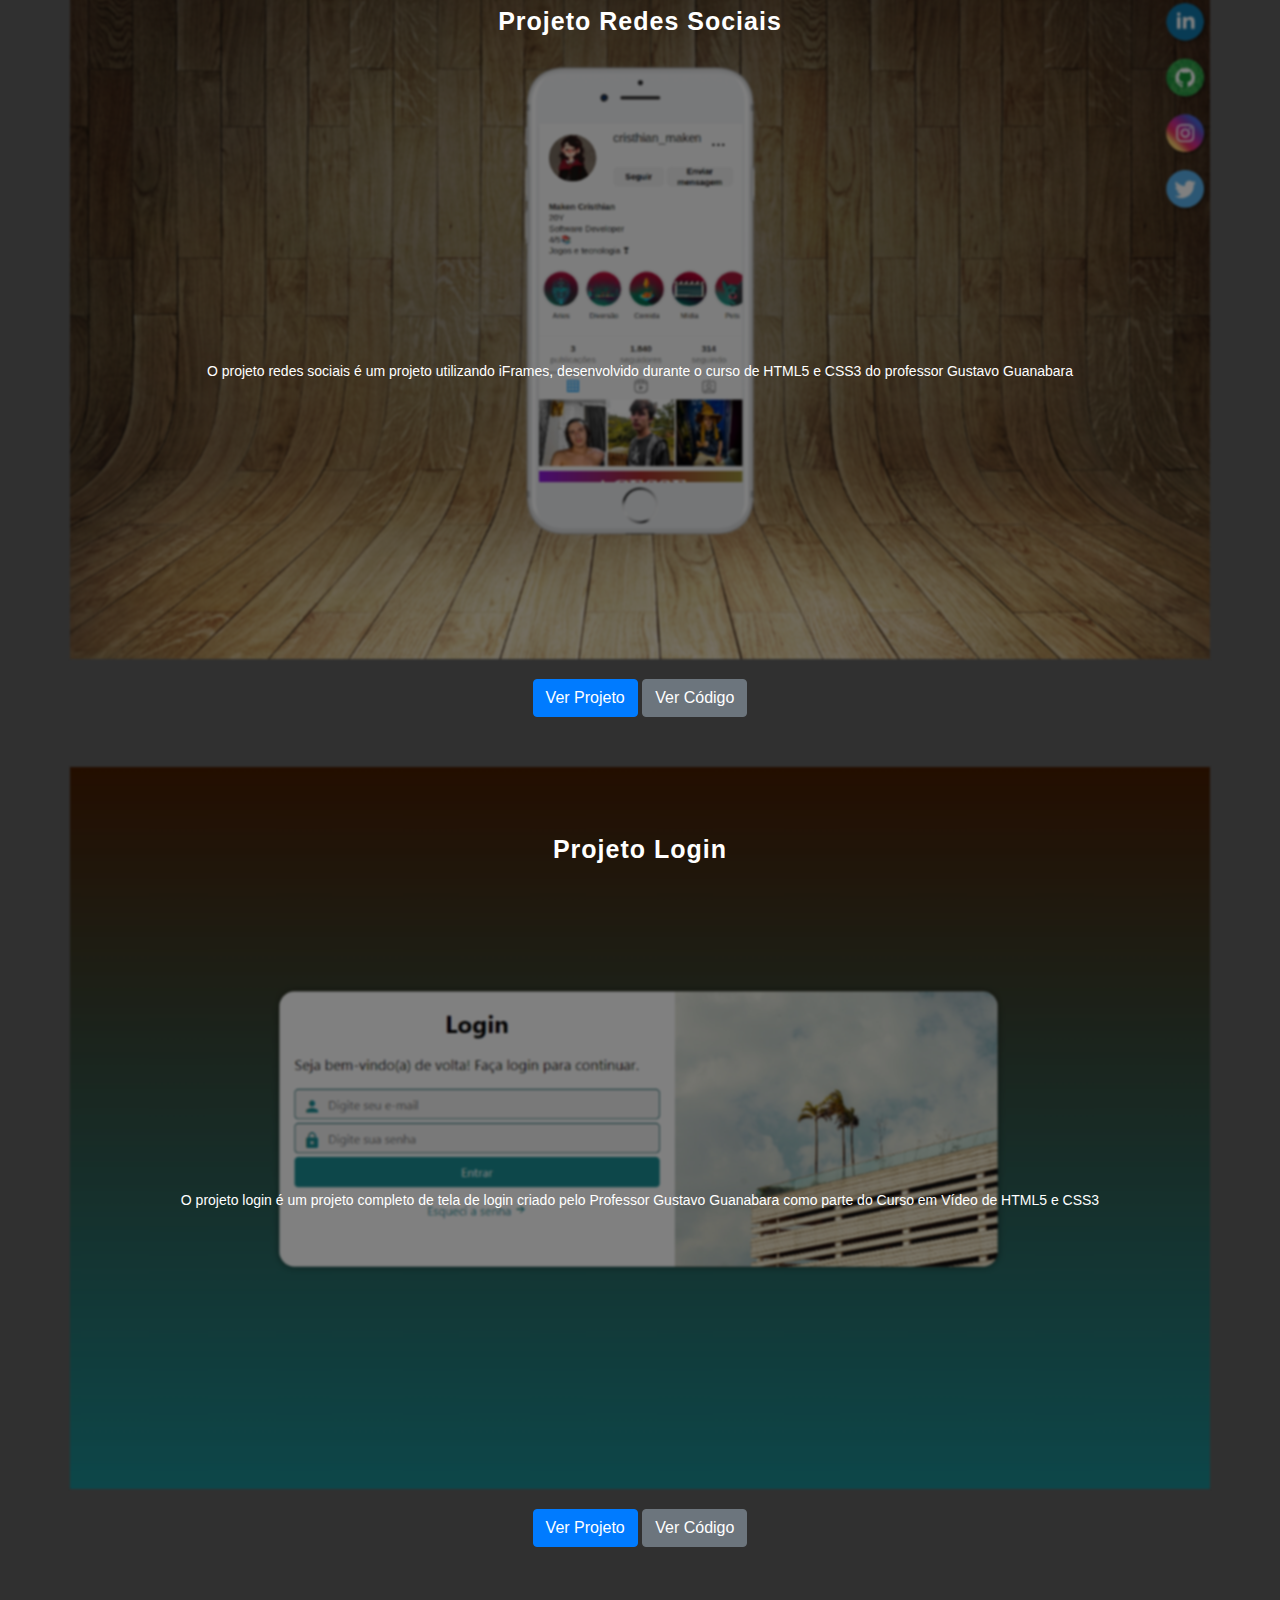
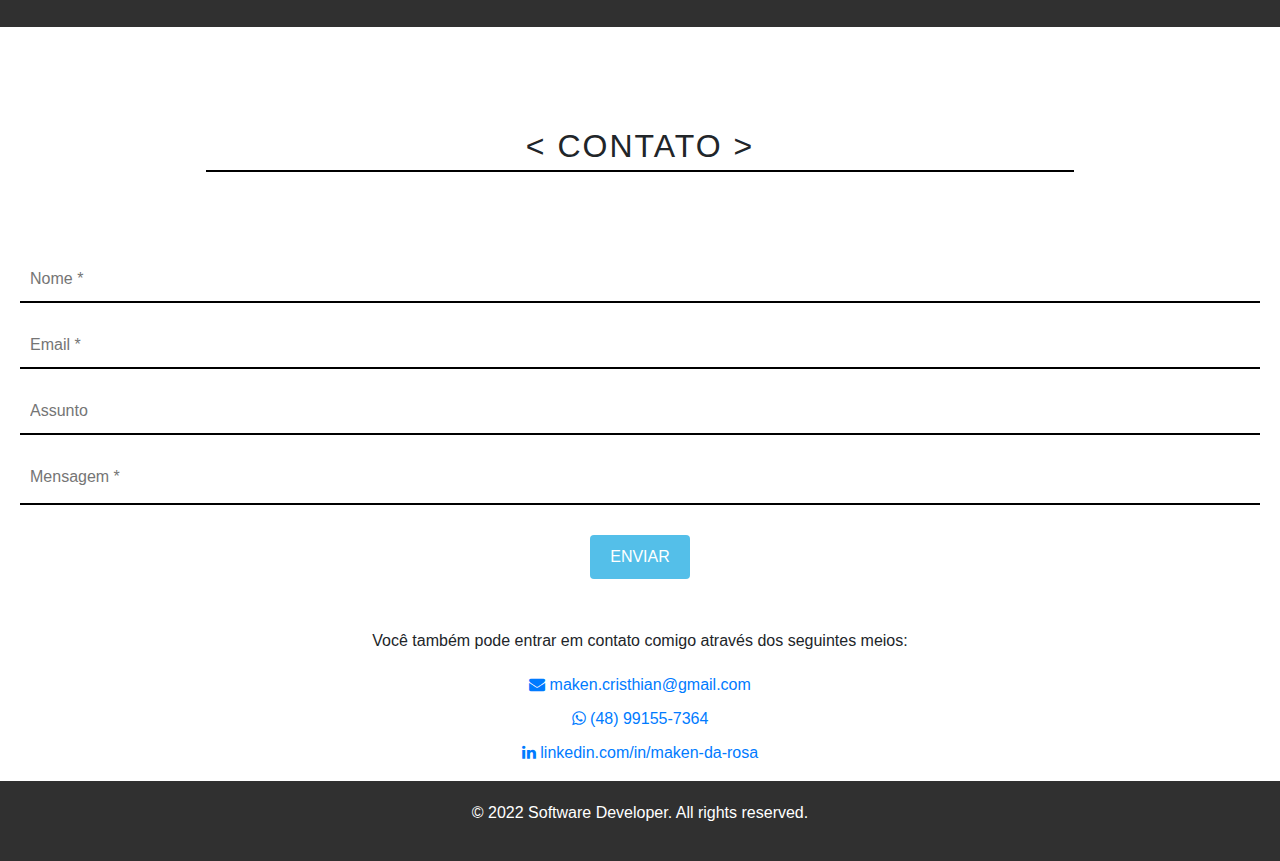
==== commit 7f156c79: "primeira versao mobile first completa" ====
--- a/index.html
+++ b/index.html
@@ -19,7 +19,7 @@
             <div class="container">
                 <li class="nav-item dropdown d-block">
                     <button class="navbar-toggler always-show" type="button" data-toggle="dropdown" aria-haspopup="true"
-                        aria-expanded="false">
+                        aria-expanded="false" title="menu">
                         <span class="navbar-toggler-icon"></span>
                     </button>
                     <div class="dropdown-menu">
@@ -28,6 +28,7 @@
                         <a class="dropdown-item" href="#skills">Habilidades</a>
                         <a class="dropdown-item" href="#qualificacoes">Qualificações</a>
                         <a class="dropdown-item" href="#projetos">Projetos</a>
+                        <a class="dropdown-item" href="#contato">Contato</a>
                     </div>
                 </li>
                 <a class="navbar-brand" href="#">MR</a>
@@ -89,12 +90,12 @@
             <div class="skills">
                 <div class="skill-item">
                     <span>Java -
-                        <progress value="70" max="100"></progress>
+                        <progress value="65" max="100"></progress>
                     </span>
                 </div>
                 <div class="skill-item">
                     <span>Python -
-                        <progress value="60" max="100"></progress>
+                        <progress value="55" max="100"></progress>
                     </span>
                 </div>
                 <div class="skill-item">
@@ -113,8 +114,9 @@
                     </span>
                 </div>
             </div>
-            <button class="btn btn-primary">ENTRE EM CONTATO</button>
-            <button class="btn btn-secondary">BAIXAR CV</button>
+            <a href="#contato"><button class="btn btn-primary">ENTRE EM CONTATO</button></a>
+            <a href="documentos/MAKEN CRISTHIAN FARIA DA ROSA.pdf" download><button class="btn btn-secondary">BAIXAR
+                    CV</button></a>
         </section>
         <section id="qualificacoes">
             <h2 class="section-name">&lt; QUALIFICAÇÕES &gt;</h2>
@@ -170,35 +172,29 @@
             <h2 class="section-name">&lt; PROJETOS &gt;</h2>
             <div class="projetos">
                 <div class="projeto">
-                    <h3>Projeto 1</h3>
-                    <div class="project-image">
-                        <img src="https://via.placeholder.com/300x200" alt="Projeto 1">
-                    </div>
-                    <p>Lorem ipsum dolor sit amet consectetur adipisicing elit. Unde alias consequuntur nam vero in
-                        ducimus odio non, quae similique ea est quia impedit ullam obcaecati fugit maiores incidunt
-                        perferendis eveniet!</p>
+                    <div class="container">
+                        <h3>Projeto Cordel</h3>
+                        <div class="image-container"><img src="images/projeto-cordel.png" alt="Projeto Cordel"></div>
+                        <p>O projeto Cordel é um mini-projeto desenvolvido durante o curso de HTML e CSS do professor Gustavo Guanabara</p>
+                    </div>
                     <button class="btn btn-primary">Ver Projeto</button>
                     <button class="btn btn-secondary">Ver Código</button>
                 </div>
                 <div class="projeto">
-                    <h3>Projeto 2</h3>
-                    <div class="project-image">
-                        <img src="https://via.placeholder.com/300x200" alt="Projeto 2">
-                    </div>
-                    <p>Lorem ipsum dolor sit amet consectetur adipisicing elit. Unde alias consequuntur nam vero in
-                        ducimus odio non, quae similique ea est quia impedit ullam obcaecati fugit maiores incidunt
-                        perferendis eveniet!</p>
+                    <div class="container">
+                        <h3>Projeto Redes Sociais</h3>
+                        <div class="image-container"><img src="images/projeto-redes-sociais.png" alt="Projeto Redes Sociais"></div>
+                        <p>O projeto redes sociais é um projeto utilizando iFrames, desenvolvido durante o curso de HTML5 e CSS3 do professor Gustavo Guanabara</p>
+                    </div>
                     <button class="btn btn-primary">Ver Projeto</button>
                     <button class="btn btn-secondary">Ver Código</button>
                 </div>
                 <div class="projeto">
-                    <h3>Projeto 3</h3>
-                    <div class="project-image">
-                        <img src="https://via.placeholder.com/300x200" alt="Projeto 3">
-                    </div>
-                    <p>Lorem ipsum dolor sit amet consectetur adipisicing elit. Unde alias consequuntur nam vero in
-                        ducimus odio non, quae similique ea est quia impedit ullam obcaecati fugit maiores incidunt
-                        perferendis eveniet!</p>
+                    <div class="container">
+                        <h3>Projeto Login</h3>
+                        <div class="image-container"><img src="images/projeto-login.png" alt="Projeto Login"></div>
+                        <p>O projeto login é um projeto completo de tela de login criado pelo Professor Gustavo Guanabara como parte do Curso em Vídeo de HTML5 e CSS3 </p>
+                    </div>
                     <button class="btn btn-primary">Ver Projeto</button>
                     <button class="btn btn-secondary">Ver Código</button>
                 </div>
@@ -213,35 +209,39 @@
                     <input type="text" name="subject" placeholder="Assunto">
                     <textarea name="message" required placeholder="Mensagem *"></textarea>
                     <button class="btn btn-primary" type="submit">ENVIAR</button>
-                           </form>
-            </div>
-           <div class="contato">
-            <p>
-                Você também pode entrar em contato comigo através dos seguintes meios:
-            </p>
-            <ul>
-                <li>
-                    <!--Email-->
-                    <a href="mailto: maken.cristhian@gmail.com">
-                        <i class="fa fa-envelope"></i>
-                        maken.cristhian@gmail.com
-                <li>
-                    <a href="https://wa.me/5548991557364" target="_blank">
-                        <i class="fa fa-whatsapp"></i>
-                        (48) 99155-7364
-                    </a>
-                </li>
-                <li>
-                    <a href="https://www.linkedin.com/in/maken-da-rosa/" target="_blank">
-                        <i class="fa fa-linkedin"></i>
-                        linkedin.com/in/maken-da-rosa
-                    </a>
-                </li>
-                
-        <footer>
-            <p>&copy; 2022 Software Developer. All rights reserved.</p>
-        </footer>
+                </form>
+            </div>
+            <div class="contato">
+                <p>
+                    Você também pode entrar em contato comigo através dos seguintes meios:
+                </p>
+                <ul>
+                    <li>
+                        <!--Email-->
+                        <a href="mailto: maken.cristhian@gmail.com">
+                            <i class="fa fa-envelope"></i>
+                            maken.cristhian@gmail.com
+                        </a>
+                    </li>
+                    <li>
+                        <a href="https://wa.me/5548991557364" target="_blank">
+                            <i class="fa fa-whatsapp"></i>
+                            (48) 99155-7364
+                        </a>
+                    </li>
+                    <li>
+                        <a href="https://www.linkedin.com/in/maken-da-rosa/" target="_blank">
+                            <i class="fa fa-linkedin"></i>
+                            linkedin.com/in/maken-da-rosa
+                        </a>
+                    </li>
+                </ul>
+            </div>
+        </section>
     </main>
+    <footer>
+                    <p>&copy; 2022 Software Developer. All rights reserved.</p>
+                </footer>
 </body>
 
 </html>--- a/styles.css
+++ b/styles.css
@@ -1,5 +1,9 @@
 .always-show {
     display: block !important;
+}
+
+html {
+    scroll-behavior: smooth;
 }
 
 body {
@@ -10,19 +14,12 @@
     scroll-behavior: smooth;
 }
 
-.card {
-    display: none;
-}
-
-.card.active {
-    display: block;
-}
-
 header {
     position: fixed;
     top: 0;
     left: 20vw;
     width: 170px;
+    z-index: 3;
 }
 
 .navbar li {
@@ -62,9 +59,9 @@
 .section-name::after {
     content: '';
     display: block;
-    width: 60%;
+    width: 70%;
     height: 2px;
-    background-color: #460000;
+    background-color: #000000;
     margin: 5px auto;
 }
 
@@ -173,14 +170,226 @@
 div.perfil > div >p:last-child {
     font-size: 14px;
     margin-bottom: 5px;
-    color: #636363;
+    color: #454545;
 }
 
 div.perfil > div a {
     font-size: 14px;
     margin-bottom: 5px;
-    color: #636363;
-}
+    color: #454545;
+}
+
+section#skills {
+    background-color: #303030;
+    color: #ffffff;
+    text-align: center;
+    height: 100%;
+}
+
+#skills > .section-name::after {
+    background-color: #ffffff;
+}
+
+#skills > p {
+    font-size: 16px;
+    font-weight: 400;
+    letter-spacing: 1px;
+    margin: 20px 0;
+    margin-top: 30px;
+    text-align: center;
+    word-spacing: 15px;
+}
+
+#skills .skill-item {
+    display: flex;
+    justify-content: space-between;
+    align-items: center;
+    margin: 20px 0;
+}
+
+#skills .skill-item > span {
+    font-size: 16px;
+    font-weight: 400;
+    letter-spacing: 1px;
+    margin: 15px 0;
+    text-align: left;
+    width: 100%;
+}
+
+#skills .skill-item > span > progress {
+    width: 100%;
+    height: 10px;
+    border-radius: 5px;
+    background-color: #ffffff;
+}
+
+#qualificacoes > .section-name{
+    font-size: 30px;
+}
+
+div.qualificacao {
+    display: block;
+    text-align: left;
+    margin-top: 60px;
+}
+
+div.qualificacao > h3 {
+    font-size: 25px;
+    font-weight: 700;
+    letter-spacing: 1px;
+    margin: 10px 0 50px 0px;
+    text-align: center;
+}
+
+div.qualificacao > div {
+    margin: 0 0 20px 0;
+}
+
+div > div > p:first-child {
+    font-weight: bold;
+    font-size: 16px;
+    text-transform: uppercase;
+    margin-bottom: 5px;
+}
+
+div > div > p:last-child {
+    font-size: 16px;
+    margin-bottom: 20px;
+    color: #454545;
+}
+
+#projetos {
+    background-color: #303030;
+    color: #ffffff;
+    text-align: center;
+    height: 100%;
+}
+
+
+#projetos > .section-name::after {
+    background-color: #ffffff;
+}
+
+.projetos .projeto .container{
+    position: relative;
+    z-index: 1;
+    width: 100%;
+    margin: 50px auto 20px auto;
+    padding: 0px;
+}
+
+.projeto .container .image-container  img {
+    width: 100%;
+    object-fit: cover;
+    filter: brightness(50%) blur(1px);
+}
+
+.projeto .container h3 {
+    position: absolute;
+    top: 10%;
+    left: 50%;
+    width: 100%;
+    transform: translate(-50%, -50%);
+    font-size: 25px;
+    font-weight: 700;
+    letter-spacing: 1px;
+    margin: 10px 0 50px 0px;
+    text-align: center;
+    color: #ffffff;
+    z-index: 2;
+}
+
+.projeto .container p {
+    position: absolute;
+    top: 60%;
+    left: 50%;
+    transform: translate(-50%, -50%);
+    font-size: 14px;
+    font-weight: 400;
+    color: #ffffff;
+    width: 85%;
+    margin: 0px;
+}
+
+.projeto >.container> a {
+    padding: 10px 20px;
+}
+
+#contato {
+    text-align: center;
+    height: 100%;
+    padding-bottom: 0;
+}
+
+.contato {
+    margin-top: 50px;
+}
+
+.contato > form {
+    display: flex;
+    flex-direction: column;
+    justify-content: center;
+    align-items: center;
+    margin-top: 50px;
+}
+
+.contato > form > input, .contato > form > textarea {
+    width: 100%;
+    margin: 10px 0;
+    padding: 10px;
+    background-color: #ffffff;
+    color: #000000;
+    border: none;
+    border-bottom: 2px solid #000000;
+}
+
+
+.contato > form > textarea {
+    resize: none;
+    height: 50px;
+}
+
+.contato > form > input:focus, .contato > form > textarea:focus {
+    outline: none;
+    border-bottom: 2px solid #54bfe9;
+}
+
+.contato > form > button[type="submit"] {
+    background-color: #54bfe9;
+    color: #ffffff;
+    border: none;
+    padding: 10px 20px;
+    margin-top: 20px;
+    cursor: pointer;
+}
+
+.contato > p {
+    font-size: 16px;
+    font-weight: 400;
+    margin: 20px 0;
+    margin-top: 30px;
+    text-align: center;
+}
+
+.contato > ul {
+    list-style: none;
+    font-size: 16px;
+    padding: 0px;
+    text-align: center;
+}
+
+.contato > ul > li {
+    margin: 10px 0;
+}
+
+footer {
+    background-color: #303030;
+    color: #ffffff;
+    text-align: center;
+    height: 100%;
+    padding: 20px 0;
+}
+
 
 @media (min-width: 768px) {
     .navbar>.container {
